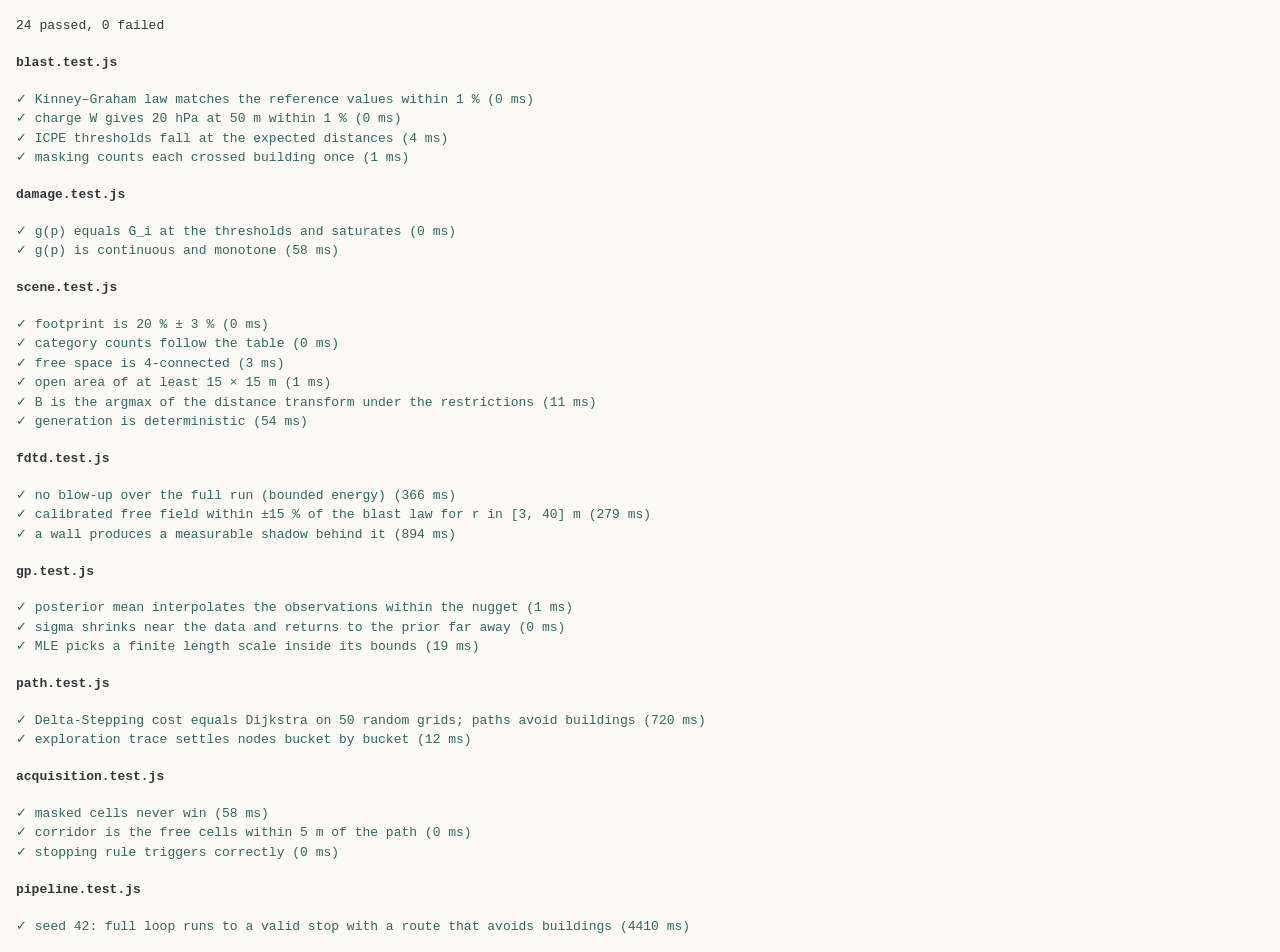
==== demo/tests/run.html @ 7df62012 "Version initiale : Dijkstra, Delta-Stepping, démo" ====
<!doctype html>
<html lang="en">
<head>
<meta charset="utf-8">
<meta name="viewport" content="width=device-width, initial-scale=1">
<title>Demo tests</title>
<!-- Runs the same *.test.js files as `node --test`, in a browser, by mapping the two
     node: modules they import onto small shims. Serve the repo root over HTTP first. -->
<script type="importmap">
{ "imports": { "node:test": "./shim/node-test.js", "node:assert/strict": "./shim/assert.js" } }
</script>
<style>
  body { font: 13px/1.5 ui-monospace, monospace; margin: 16px; background: #FBFAF7; color: #333539; }
  .ok { color: #346560; } .ko { color: #a33; } pre { white-space: pre-wrap; margin: 0 0 8px 2ch; }
</style>
</head>
<body>
<p id="sum">running…</p>
<div id="out"></div>
<script type="module">
  import { runAll } from './shim/node-test.js';
  const files = ['blast', 'damage', 'scene', 'fdtd', 'gp', 'path', 'acquisition', 'pipeline'];
  const only = new URLSearchParams(location.search).get('only');
  const out = document.getElementById('out');
  let pass = 0, failn = 0;
  for (const f of files) {
    if (only && !only.split(',').includes(f)) continue;
    const h = document.createElement('h4'); h.textContent = f + '.test.js'; out.append(h);
    try { await import(`./${f}.test.js`); }
    catch (e) { out.insertAdjacentHTML('beforeend', `<div class="ko">failed to load: ${e.message}</div>`); failn++; continue; }
    await runAll(r => {
      r.ok ? pass++ : failn++;
      const d = document.createElement('div');
      d.className = r.ok ? 'ok' : 'ko';
      d.textContent = `${r.ok ? '✓' : '✗'} ${r.name} (${r.ms.toFixed(0)} ms)`;
      out.append(d);
      if (!r.ok) { const p = document.createElement('pre'); p.textContent = r.err?.stack || String(r.err); out.append(p); }
    });
  }
  document.getElementById('sum').textContent = `${pass} passed, ${failn} failed`;
  window.__testsDone = { pass, fail: failn };
</script>
</body>
</html>
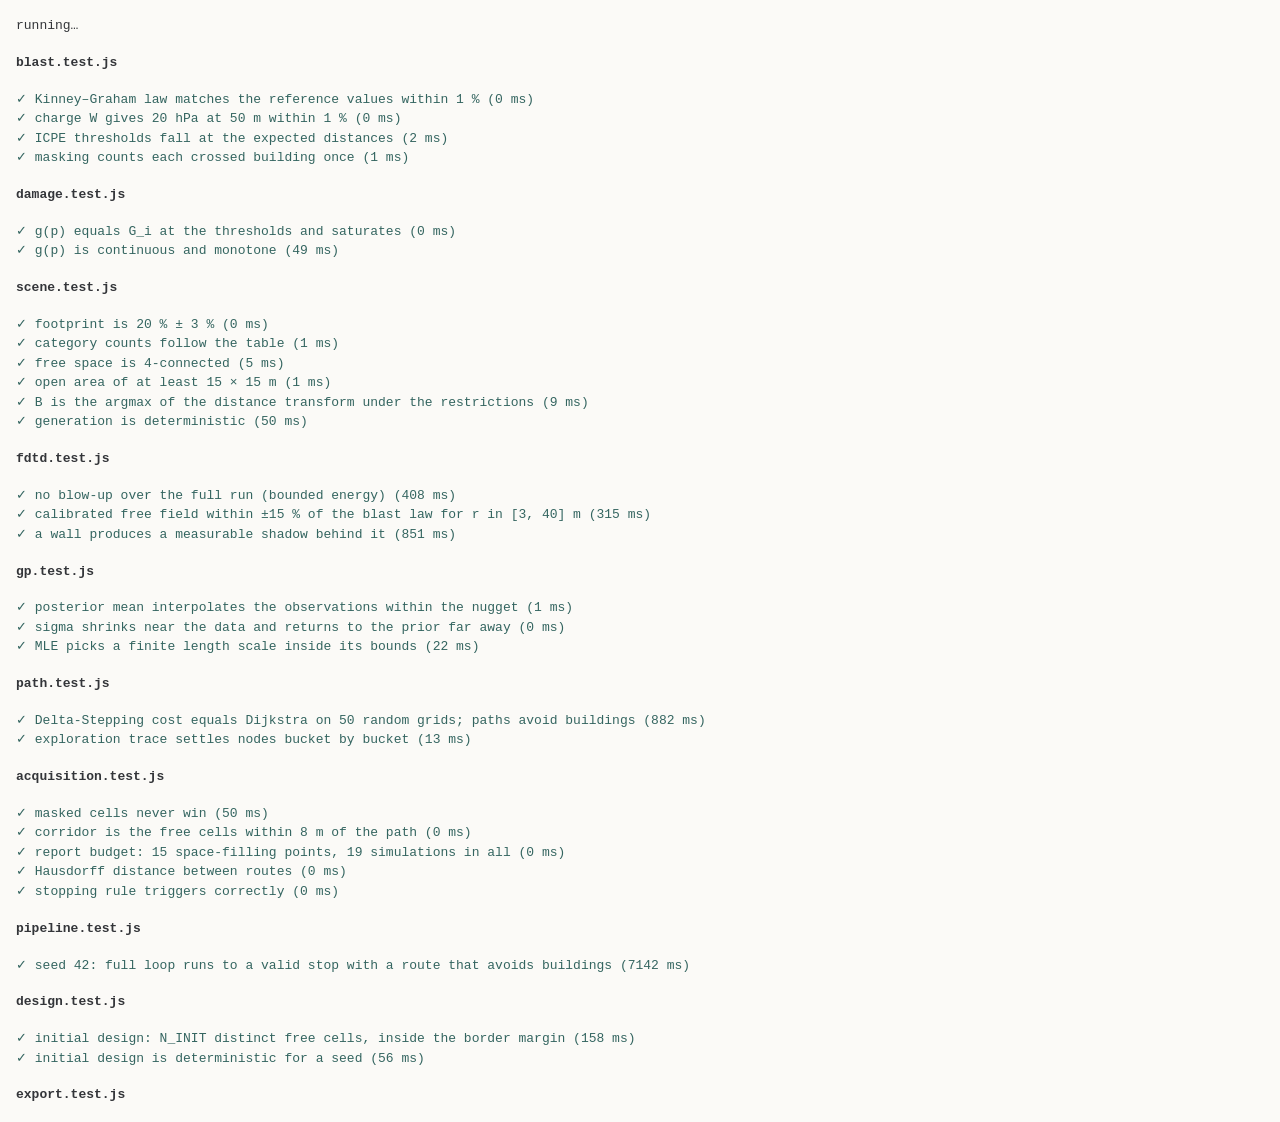
==== commit b683c588: "Pathfinding (Delta-Stepping, Dijkstra), tests, and demo aligned with the report" ====
--- a/demo/tests/run.html
+++ b/demo/tests/run.html
@@ -19,7 +19,7 @@
 <div id="out"></div>
 <script type="module">
   import { runAll } from './shim/node-test.js';
-  const files = ['blast', 'damage', 'scene', 'fdtd', 'gp', 'path', 'acquisition', 'pipeline'];
+  const files = ['blast', 'damage', 'scene', 'fdtd', 'gp', 'path', 'acquisition', 'pipeline', 'design', 'export', 'share'];
   const only = new URLSearchParams(location.search).get('only');
   const out = document.getElementById('out');
   let pass = 0, failn = 0;
